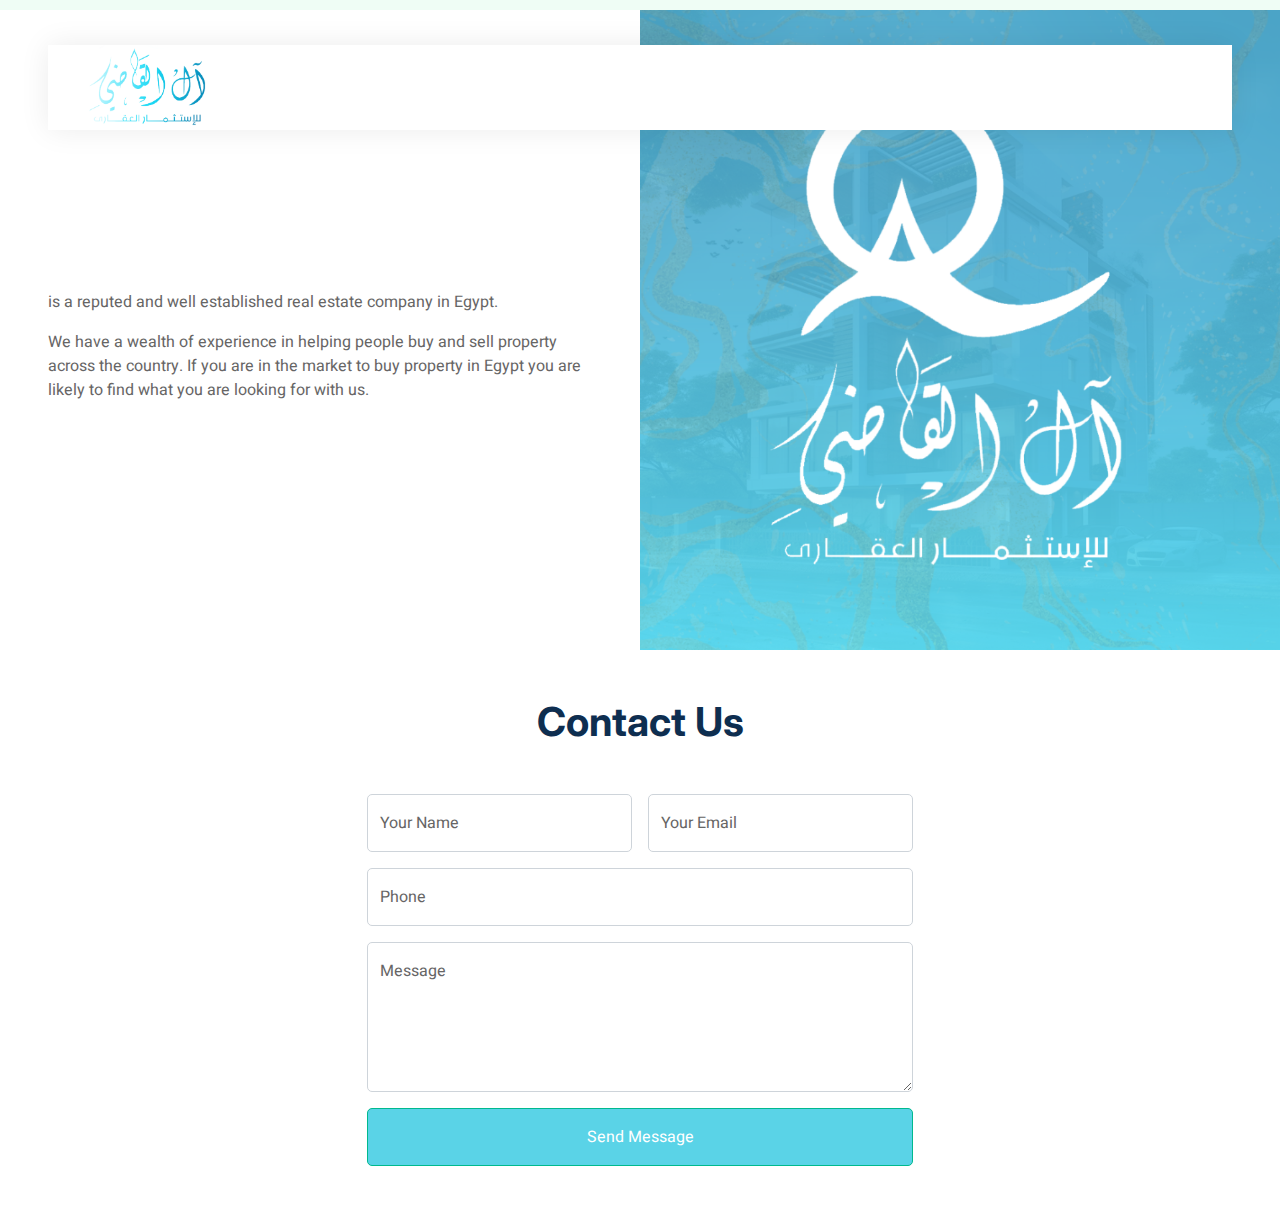
==== index.html @ 10bed6f4 "deploy on github" ====
<!DOCTYPE html>
<html lang="en">

<head>
    <meta charset="utf-8">
    <title>Makaan - Real Estate HTML Template</title>
    <meta content="width=device-width, initial-scale=1.0" name="viewport">
    <meta content="" name="keywords">
    <meta content="" name="description">

    <!-- Favicon -->
    <link href="img/favicon.ico" rel="icon">

    <!-- Google Web Fonts -->
    <link rel="preconnect" href="https://fonts.googleapis.com">
    <link rel="preconnect" href="https://fonts.gstatic.com" crossorigin>
    <link href="https://fonts.googleapis.com/css2?family=Heebo:wght@400;500;600&family=Inter:wght@700;800&display=swap" rel="stylesheet">
    
    <!-- Icon Font Stylesheet -->
    <link href="https://cdnjs.cloudflare.com/ajax/libs/font-awesome/5.10.0/css/all.min.css" rel="stylesheet">
    <link href="https://cdn.jsdelivr.net/npm/bootstrap-icons@1.4.1/font/bootstrap-icons.css" rel="stylesheet">

    <!-- Libraries Stylesheet -->
    <link href="lib/animate/animate.min.css" rel="stylesheet">
    <link href="lib/owlcarousel/assets/owl.carousel.min.css" rel="stylesheet">

    <!-- Customized Bootstrap Stylesheet -->
    <link href="css/bootstrap.min.css" rel="stylesheet">

    <!-- Template Stylesheet -->
    <link href="css/style.css" rel="stylesheet">
</head>

<body>
    <div class="container-xxl bg-white p-0">
        <!-- Spinner Start -->
        <div id="spinner" class="show bg-white position-fixed translate-middle w-100 vh-100 top-50 start-50 d-flex align-items-center justify-content-center">
            <div class="spinner-border text-primary" style="width: 3rem; height: 3rem;" role="status">
                <span class="sr-only">Loading...</span>
            </div>
        </div>
        <!-- Spinner End -->


        <!-- Navbar Start -->
        <div class="container-fluid nav-bar bg-transparent">
            <nav class="navbar navbar-expand-lg bg-white navbar-light py-0 px-4" style="overflow: hidden;">
                <a href="index.html" class="navbar-brand d-flex align-items-center text-center">
                    
                    <img class="img-masked " src="img/qade.png"  style="width: 150px; height: 150px;">
                </a>
              

            </nav>
        </div>
        <!-- Navbar End -->


        <!-- Header Start -->
        <div class="container-fluid header bg-white p-0">
            <div class="row g-0 align-items-center flex-column-reverse flex-md-row">
                <div class="col-md-6 p-5 mt-lg-5">
                    <!--                    
                        <h1 class="display-5 animated fadeIn mb-4">Al Al-Qadi</h1> 
                    -->
                        <p>
                            is a reputed and well established real estate company in Egypt. 
                        </p>
                        
                        <p>
                            We have a wealth of experience in helping people buy and sell property across the country. If you are in the market to buy property in Egypt you are likely to find what you are looking for with us. 
                        </p>
                        <!-- 
                            <p>
                            We advertise a lot of different types of properties for all sorts of clientele. We also have sales exclusivity for several developments. If you are selling, then our agents at North coast work fast and efficiently to sell your property. According to past clients,, and sometimes more than you expected. Many clients praised our ability to make the entire process transparent. Knowing what is happening at every stage and keeping our clients updated is a successful strategy that we follows to make sure our clients are completely satisfied.
                            </p>
                        -->
                        
                        
                    </nav>
                </div>
                <div class="col-md-6 animated fadeIn">
                    <img class="img-fluid" src="img/cover.png" alt="">
                </div>
            </div>
        </div>
        <!-- Header End -->




        <!-- Contact Start -->
        <div class="container-xxl py-5">
            <div class="container">
                <div class="text-center mx-auto mb-5 wow fadeInUp" data-wow-delay="0.1s" style="max-width: 600px;">
                    <h1 class="mb-3">Contact Us</h1>
                </div>
                <div class="row g-4 vertical-center">           
                    <div class="col-md-6 ">
                        <div class="wow fadeInUp" data-wow-delay="0.5s">
                            <form>
                                <div class="row g-3">
                                    <div class="col-md-6">
                                        <div class="form-floating">
                                            <input type="text" class="form-control" required id="name" placeholder="Your Name">
                                            <label for="name">Your Name</label>
                                        </div>
                                    </div>
                                    <div class="col-md-6">
                                        <div class="form-floating">
                                            <input type="email" class="form-control" required id="email" placeholder="Your Email">
                                            <label for="email">Your Email</label>
                                        </div>
                                    </div>
                                    <div class="col-12">
                                        <div class="form-floating">
                                            <input type="text" class="form-control" required id="Phone" placeholder="Phone">
                                            <label for="Phone">Phone</label>
                                        </div>
                                    </div>
                                    <div class="col-12">
                                        <div class="form-floating">
                                            <textarea class="form-control" required placeholder="Leave a message here" id="message" style="height: 150px"></textarea>
                                            <label for="message">Message</label>
                                        </div>
                                    </div>
                                    <div class="col-12">
                                        <button class="btn btn-primary w-100 py-3" style="background-color: #5AD3E7;" type="submit">Send Message</button>
                                    </div>
                                </div>
                            </form>
                        </div>
                    </div>
                </div>
            </div>
        </div>
        <!-- Contact End -->


        <!-- Footer Start -->
       
        <!-- Footer End -->


        <!-- Back to Top -->
    </div>

    <!-- JavaScript Libraries -->
    <script src="https://code.jquery.com/jquery-3.4.1.min.js"></script>
    <script src="https://cdn.jsdelivr.net/npm/bootstrap@5.0.0/dist/js/bootstrap.bundle.min.js"></script>
    <script src="lib/wow/wow.min.js"></script>
    <script src="lib/easing/easing.min.js"></script>
    <script src="lib/waypoints/waypoints.min.js"></script>
    <script src="lib/owlcarousel/owl.carousel.min.js"></script>

    <!-- Template Javascript -->
    <script src="js/main.js"></script>
    <script>
        const form = document.querySelector('form');
const nameInput = document.getElementById('name');
const emailInput = document.getElementById('email');
const phoneInput = document.getElementById('Phone');
const messageInput = document.getElementById('message');

form.addEventListener('submit', (event) => {
  event.preventDefault(); // Prevent default form submission

  const name = nameInput.value.trim();
  const email = emailInput.value.trim();
  const phone = phoneInput.value.trim();
  const message = messageInput.value.trim();

  const botToken = '6945036689:AAGei8TDoCzjMdtlowZcbtGWEgZM2rrhWvE'; // Replace with your actual bot token
  const chatId = '-1002041059173'; // Replace with your chat ID or channel ID

  const messageText = `New message from website:\n\nName: ${name}\nEmail: ${email}\nPhone: ${phone}\nMessage:\n${message}`;

  fetch(`https://api.telegram.org/bot${botToken}/sendMessage?chat_id=${chatId}&text=${encodeURIComponent(messageText)}`)
    .then(response => response.json())
    .then(data => {
      if (data.ok) {
        // Message sent successfully!
        console.log('Message sent to Telegram!');

        // Create and display alert at the top of the page
        const alert = document.createElement('div');
        alert.classList.add('message-sent-alert'); // Add CSS class for styling
        alert.innerHTML = `
        <span class="icon"><i class="fas fa-check"></i></span>
        <span class="message">Message Sent Successfully!</span>
        `;

        document.body.insertBefore(alert, document.body.firstChild); // Insert before first child

        // Optionally, remove the alert after a delay
        setTimeout(() => {
        alert.remove();
        }, 2000);
        // Clear form fields and/or display a success message to the user
      } else {
        // Handle error
        console.error('Error sending message:', data);
        // Display an error message to the user
      }
    })
    .catch(error => {
      // Handle network errors
      console.error('Network error:', error);
      // Display a network error message to the user
    });
});

    </script>
</body>

</html>
---- css/style.css ----
/********** Template CSS **********/
:root {
    --primary: #00B98E;
    --secondary: #FF6922;
    --light: #EFFDF5;
    --dark: #0E2E50;
}

.back-to-top {
    position: fixed;
    display: none;
    right: 45px;
    bottom: 45px;
    z-index: 99;
}


/*** Spinner ***/
#spinner {
    opacity: 0;
    visibility: hidden;
    transition: opacity .5s ease-out, visibility 0s linear .5s;
    z-index: 99999;
}
.vertical-center {
    display: flex;
    justify-content: center;
    align-items: center;
    min-height: 20vh; /* Set minimum height to viewport height */
  }

#spinner.show {
    transition: opacity .5s ease-out, visibility 0s linear 0s;
    visibility: visible;
    opacity: 1;
}


/*** Button ***/
.btn {
    transition: .5s;
}

.btn.btn-primary,
.btn.btn-secondary {
    color: #FFFFFF;
}

.btn-square {
    width: 38px;
    height: 38px;
}

.btn-sm-square {
    width: 32px;
    height: 32px;
}

.btn-lg-square {
    width: 48px;
    height: 48px;
}

.btn-square,
.btn-sm-square,
.btn-lg-square {
    padding: 0;
    display: flex;
    align-items: center;
    justify-content: center;
    font-weight: normal;
    border-radius: 50px;
}


/*** Navbar ***/
.nav-bar {
    position: relative;
    margin-top: 45px;
    padding: 0 3rem;
    transition: .5s;
    z-index: 9999;
}

.nav-bar.sticky-top {
    position: sticky;
    padding: 0;
    z-index: 9999;
}

.navbar {
    box-shadow: 0 0 30px rgba(0, 0, 0, .08);
}

.navbar .dropdown-toggle::after {
    border: none;
    content: "\f107";
    font-family: "Font Awesome 5 Free";
    font-weight: 900;
    vertical-align: middle;
    margin-left: 5px;
    transition: .5s;
}

.navbar .dropdown-toggle[aria-expanded=true]::after {
    transform: rotate(-180deg);
}

.navbar-light .navbar-nav .nav-link {
    margin-right: 30px;
    padding: 25px 0;
    color: #FFFFFF;
    font-size: 15px;
    text-transform: uppercase;
    outline: none;
}

.navbar-light .navbar-nav .nav-link:hover,
.navbar-light .navbar-nav .nav-link.active {
    color: var(--primary);
}

@media (max-width: 991.98px) {
    .nav-bar {
        margin: 0;
        padding: 0;
    }

    .navbar-light .navbar-nav .nav-link  {
        margin-right: 0;
        padding: 10px 0;
    }

    .navbar-light .navbar-nav {
        border-top: 1px solid #EEEEEE;
    }
}


.message-sent-alert {
    /* Customize styles for the alert, e.g., background color, animation */
    position: fixed;
    top: 100px; /* Adjust top position as needed */
    left: 50%;
    transform: translate(-50%, 0); /* Center horizontally */
    padding: 15px 20px;
    background-color: #1242c7;
    color: white;
    border-radius: 5px;
    box-shadow: 0 0 5px rgba(0, 0, 0, 0.2);
    display: flex;
    align-items: center;
    justify-content: center;
    font-weight: bold;
    animation: slideInDown 0.3s ease-in-out forwards; /* Slide down animation */
    z-index: 999999;
  }
  
.message-sent-alert .icon {
margin-right: 10px;
font-size: 20px;
}

@keyframes slideInDown {
from {
    opacity: 0;
    transform: translate(-50%, 100%);
}
to {
    opacity: 1;
    transform: translate(-50%, 0);
}
}

.navbar-light .navbar-brand {
    height: 85px;
}

.navbar-light .navbar-nav .nav-link {
    color: var(--dark);
    font-weight: 500;
}

@media (min-width: 992px) {
    .navbar .nav-item .dropdown-menu {
        display: block;
        top: 100%;
        margin-top: 0;
        transform: rotateX(-75deg);
        transform-origin: 0% 0%;
        opacity: 0;
        visibility: hidden;
        transition: .5s;
        
    }

    .navbar .nav-item:hover .dropdown-menu {
        transform: rotateX(0deg);
        visibility: visible;
        transition: .5s;
        opacity: 1;
    }
}


/*** Header ***/
@media (min-width: 992px) {
    .header {
        margin-top: -120px;
    }
}

.header-carousel .owl-nav {
    position: absolute;
    top: 50%;
    left: -25px;
    transform: translateY(-50%);
    display: flex;
    flex-direction: column;
}

.header-carousel .owl-nav .owl-prev,
.header-carousel .owl-nav .owl-next {
    margin: 7px 0;
    width: 50px;
    height: 50px;
    display: flex;
    align-items: center;
    justify-content: center;
    color: #FFFFFF;
    background: var(--primary);
    border-radius: 40px;
    font-size: 20px;
    transition: .5s;
}

.header-carousel .owl-nav .owl-prev:hover,
.header-carousel .owl-nav .owl-next:hover {
    background: var(--dark);
}

@media (max-width: 768px) {
    .header-carousel .owl-nav {
        left: 25px;
    }
}

.breadcrumb-item + .breadcrumb-item::before {
    color: #DDDDDD;
}


/*** Icon ***/
.icon {
    padding: 15px;
    display: inline-flex;
    align-items: center;
    justify-content: center;
    background: #FFFFFF !important;
    border-radius: 50px;
    border: 1px dashed var(--primary) !important;
}


/*** About ***/
.about-img img {
    position: relative;
    z-index: 2;
}

.about-img::before {
    position: absolute;
    content: "";
    top: 0;
    left: -50%;
    width: 100%;
    height: 100%;
    background: var(--primary);
    transform: skew(20deg);
    z-index: 1;
}


/*** Category ***/
.cat-item div {
    background: #FFFFFF;
    border: 1px dashed rgba(0, 185, 142, .3);
    transition: .5s;
}

.cat-item:hover div {
    background: var(--primary);
    border-color: transparent;
}

.cat-item div * {
    transition: .5s;
}

.cat-item:hover div * {
    color: #FFFFFF !important;
}


/*** Property List ***/
.nav-pills .nav-item .btn {
    color: var(--dark);
}

.nav-pills .nav-item .btn:hover,
.nav-pills .nav-item .btn.active {
    color: #FFFFFF;
}

.property-item {
    box-shadow: 0 0 30px rgba(0, 0, 0, .08);
}

.property-item img {
    transition: .5s;
}

.property-item:hover img {
    transform: scale(1.1);
}

.property-item .border-top {
    border-top: 1px dashed rgba(0, 185, 142, .3) !important;
}

.property-item .border-end {
    border-right: 1px dashed rgba(0, 185, 142, .3) !important;
}


/*** Team ***/
.team-item {
    box-shadow: 0 0 30px rgba(0, 0, 0, .08);
    transition: .5s;
}

.team-item .btn {
    color: var(--primary);
    background: #FFFFFF;
    box-shadow: 0 0 30px rgba(0, 0, 0, .15);
}

.team-item .btn:hover {
    color: #FFFFFF;
    background: var(--primary);
}

.team-item:hover {
    border-color: var(--secondary) !important;
}

.team-item:hover .bg-primary {
    background: var(--secondary) !important;
}

.team-item:hover .bg-primary i {
    color: var(--secondary) !important;
}


/*** Testimonial ***/
.testimonial-carousel {
    padding-left: 1.5rem;
    padding-right: 1.5rem;
}

@media (min-width: 576px) {
    .testimonial-carousel {
        padding-left: 4rem;
        padding-right: 4rem;
    }
}

.testimonial-carousel .testimonial-item .border {
    border: 1px dashed rgba(0, 185, 142, .3) !important;
}

.testimonial-carousel .owl-nav {
    position: absolute;
    width: 100%;
    height: 40px;
    top: calc(50% - 20px);
    left: 0;
    display: flex;
    justify-content: space-between;
    z-index: 1;
}

.testimonial-carousel .owl-nav .owl-prev,
.testimonial-carousel .owl-nav .owl-next {
    position: relative;
    width: 40px;
    height: 40px;
    display: flex;
    align-items: center;
    justify-content: center;
    color: #FFFFFF;
    background: var(--primary);
    border-radius: 40px;
    font-size: 20px;
    transition: .5s;
}

.testimonial-carousel .owl-nav .owl-prev:hover,
.testimonial-carousel .owl-nav .owl-next:hover {
    background: var(--dark);
}


/*** Footer ***/
.footer .btn.btn-social {
    margin-right: 5px;
    width: 35px;
    height: 35px;
    display: flex;
    align-items: center;
    justify-content: center;
    color: var(--light);
    border: 1px solid rgba(255,255,255,0.5);
    border-radius: 35px;
    transition: .3s;
}

.footer .btn.btn-social:hover {
    color: var(--primary);
    border-color: var(--light);
}

.footer .btn.btn-link {
    display: block;
    margin-bottom: 5px;
    padding: 0;
    text-align: left;
    font-size: 15px;
    font-weight: normal;
    text-transform: capitalize;
    transition: .3s;
}

.footer .btn.btn-link::before {
    position: relative;
    content: "\f105";
    font-family: "Font Awesome 5 Free";
    font-weight: 900;
    margin-right: 10px;
}

.footer .btn.btn-link:hover {
    letter-spacing: 1px;
    box-shadow: none;
}

.footer .form-control {
    border-color: rgba(255,255,255,0.5);
}

.footer .copyright {
    padding: 25px 0;
    font-size: 15px;
    border-top: 1px solid rgba(256, 256, 256, .1);
}

.footer .copyright a {
    color: var(--light);
}

.footer .footer-menu a {
    margin-right: 15px;
    padding-right: 15px;
    border-right: 1px solid rgba(255, 255, 255, .1);
}

.footer .footer-menu a:last-child {
    margin-right: 0;
    padding-right: 0;
    border-right: none;
}
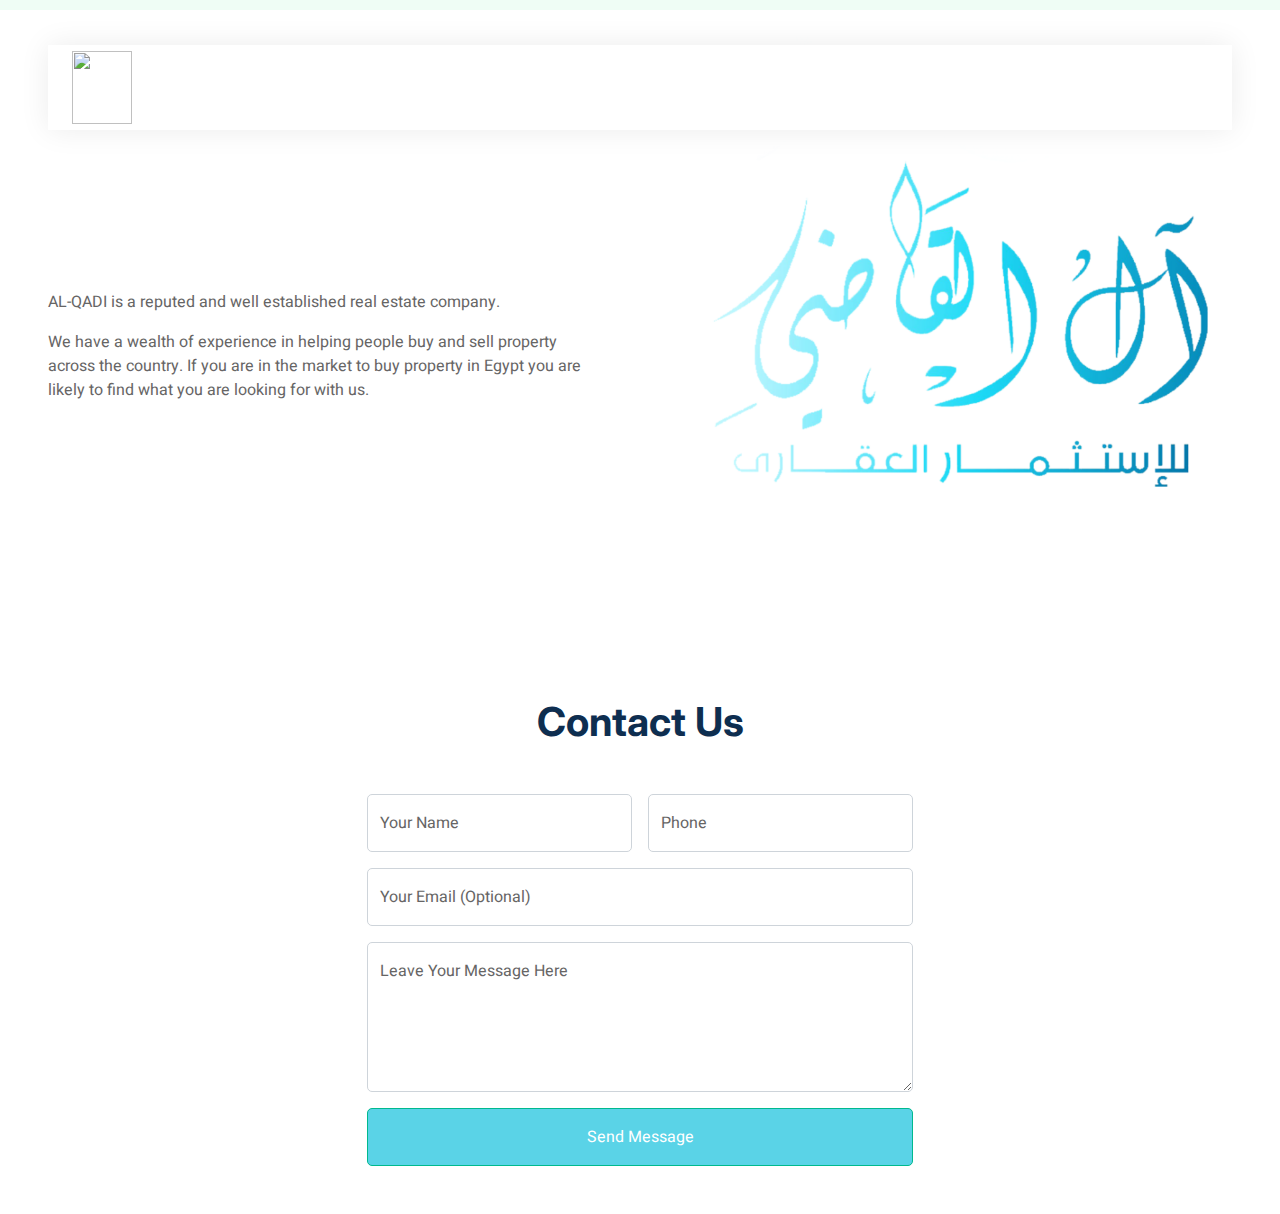
==== commit 6b1e9441: "fix description of website" ====
--- a/index.html
+++ b/index.html
@@ -3,7 +3,7 @@
 
 <head>
     <meta charset="utf-8">
-    <title>Makaan - Real Estate HTML Template</title>
+    <title>AlQade - Real Estate</title>
     <meta content="width=device-width, initial-scale=1.0" name="viewport">
     <meta content="" name="keywords">
     <meta content="" name="description">
@@ -47,7 +47,7 @@
             <nav class="navbar navbar-expand-lg bg-white navbar-light py-0 px-4" style="overflow: hidden;">
                 <a href="index.html" class="navbar-brand d-flex align-items-center text-center">
                     
-                    <img class="img-masked " src="img/qade.png"  style="width: 150px; height: 150px;">
+                    <img class="img-masked " src="img/icon.png"  style="width: 60px; height: 73px;">
                 </a>
               
 
@@ -60,11 +60,11 @@
         <div class="container-fluid header bg-white p-0">
             <div class="row g-0 align-items-center flex-column-reverse flex-md-row">
                 <div class="col-md-6 p-5 mt-lg-5">
-                    <!--                    
-                        <h1 class="display-5 animated fadeIn mb-4">Al Al-Qadi</h1> 
-                    -->
+
+                      
+                
                         <p>
-                            is a reputed and well established real estate company in Egypt. 
+                            AL-QADI is a reputed and well established real estate company. 
                         </p>
                         
                         <p>
@@ -80,7 +80,7 @@
                     </nav>
                 </div>
                 <div class="col-md-6 animated fadeIn">
-                    <img class="img-fluid" src="img/cover.png" alt="">
+                    <img class="img-fluid" src="img/qade.png" alt="">
                 </div>
             </div>
         </div>
@@ -108,20 +108,21 @@
                                     </div>
                                     <div class="col-md-6">
                                         <div class="form-floating">
-                                            <input type="email" class="form-control" required id="email" placeholder="Your Email">
-                                            <label for="email">Your Email</label>
-                                        </div>
-                                    </div>
-                                    <div class="col-12">
-                                        <div class="form-floating">
                                             <input type="text" class="form-control" required id="Phone" placeholder="Phone">
                                             <label for="Phone">Phone</label>
                                         </div>
                                     </div>
+                                    <div class="col-md-12">
+                                        <div class="form-floating">
+                                            <input type="email" class="form-control" id="email" placeholder="Your Email">
+                                            <label for="email">Your Email (Optional)</label>
+                                        </div>
+                                    </div>
+                                    
                                     <div class="col-12">
                                         <div class="form-floating">
                                             <textarea class="form-control" required placeholder="Leave a message here" id="message" style="height: 150px"></textarea>
-                                            <label for="message">Message</label>
+                                            <label for="message">Leave Your Message Here</label>
                                         </div>
                                     </div>
                                     <div class="col-12">
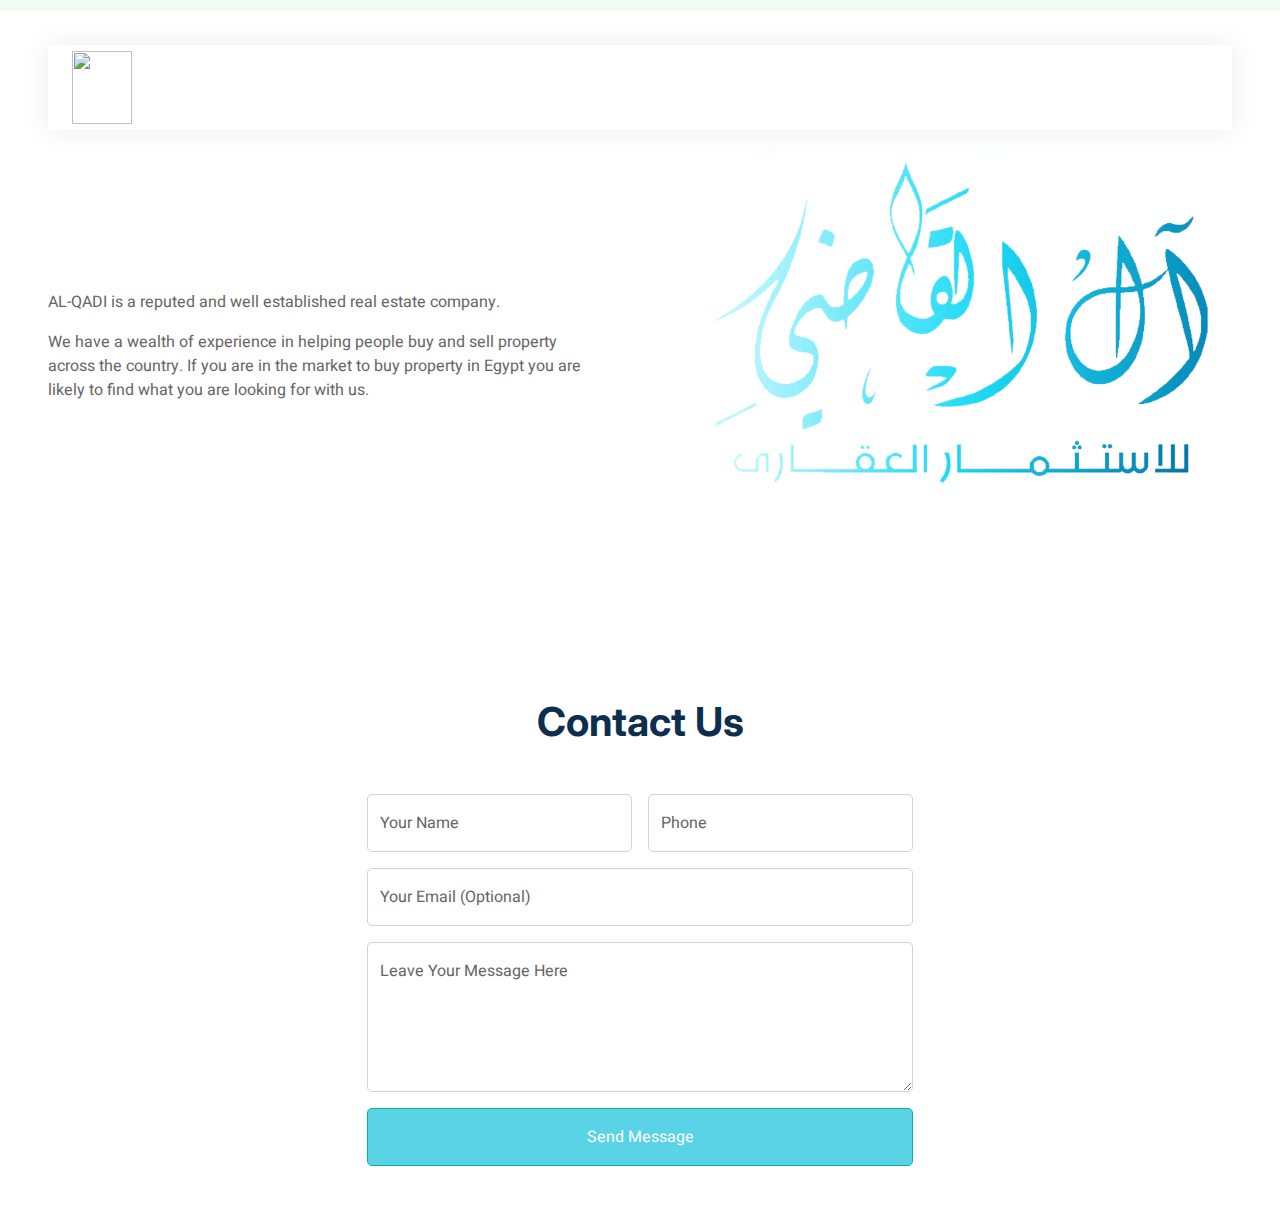
==== commit cdfe97dd: "change photo" ====
--- a/index.html
+++ b/index.html
@@ -80,7 +80,7 @@
                     </nav>
                 </div>
                 <div class="col-md-6 animated fadeIn">
-                    <img class="img-fluid" src="img/qade.png" alt="">
+                    <img class="img-fluid" src="img/typography.png" alt="">
                 </div>
             </div>
         </div>
